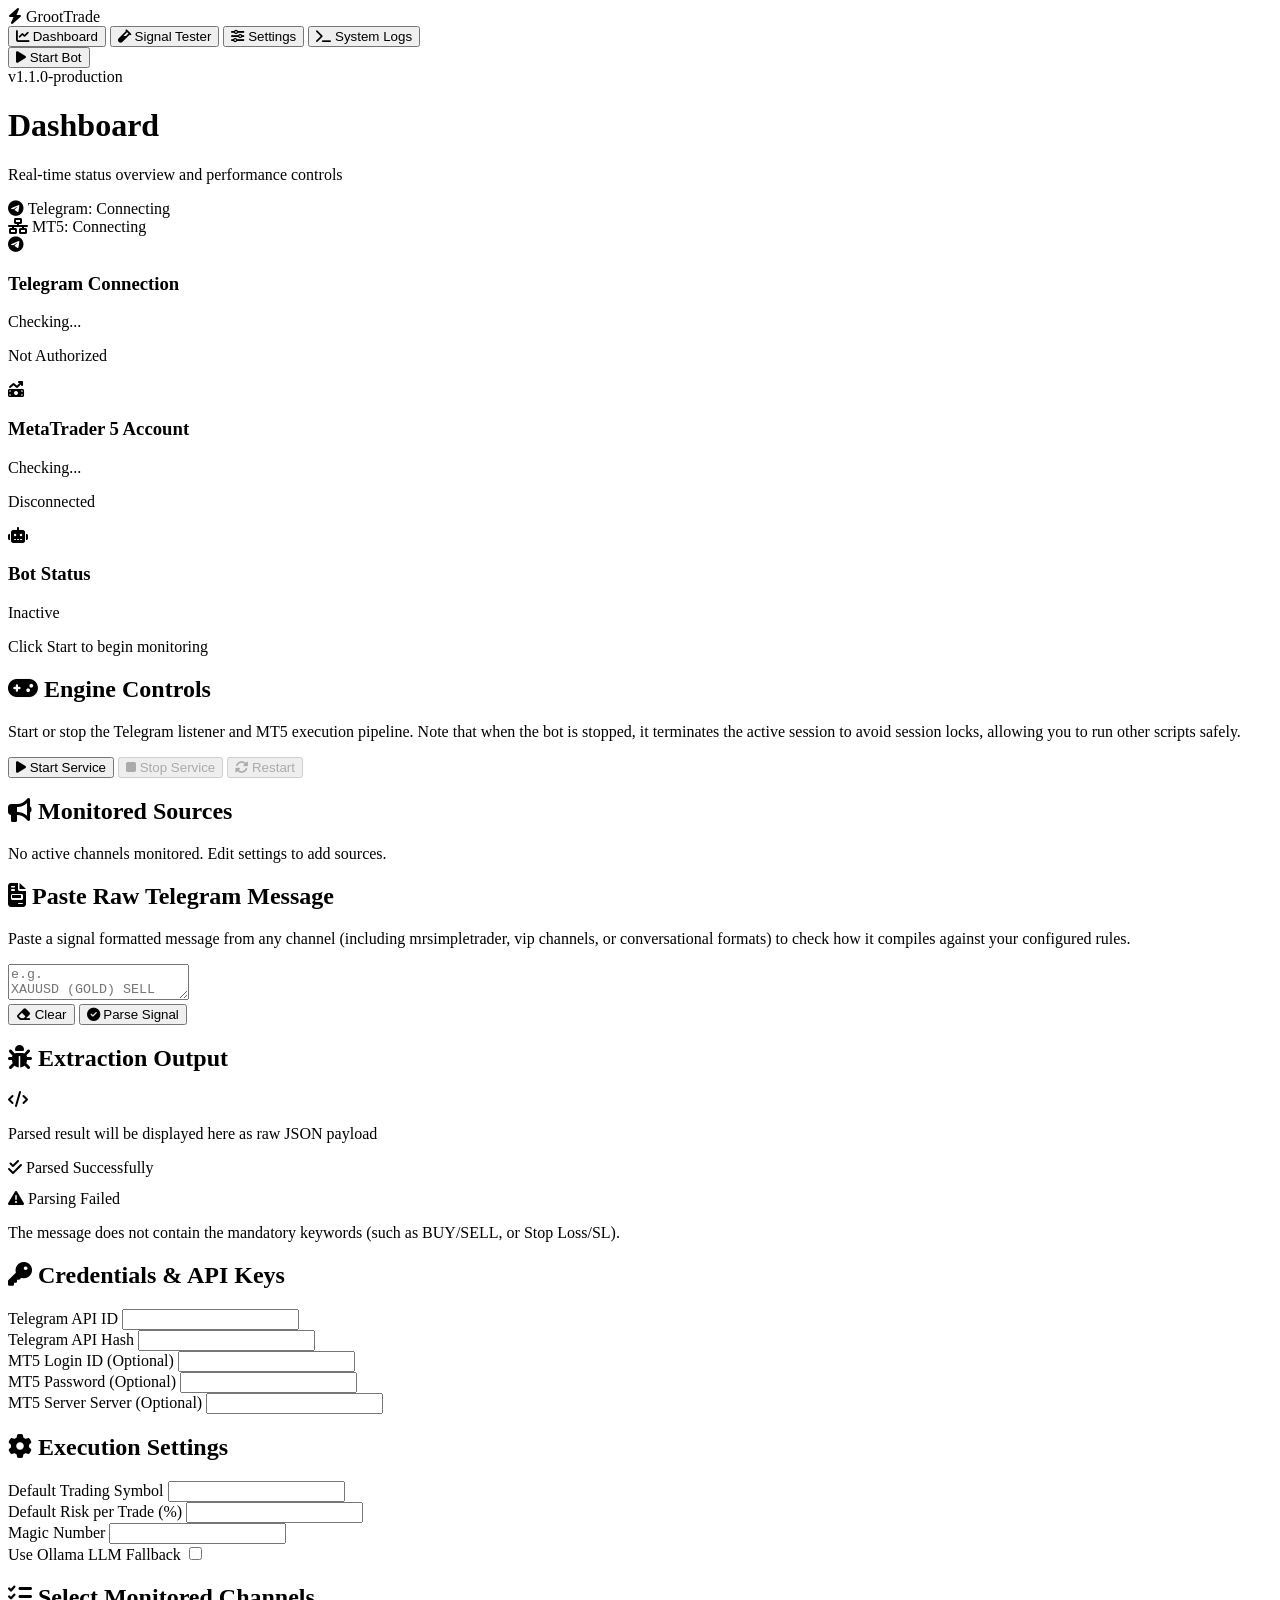
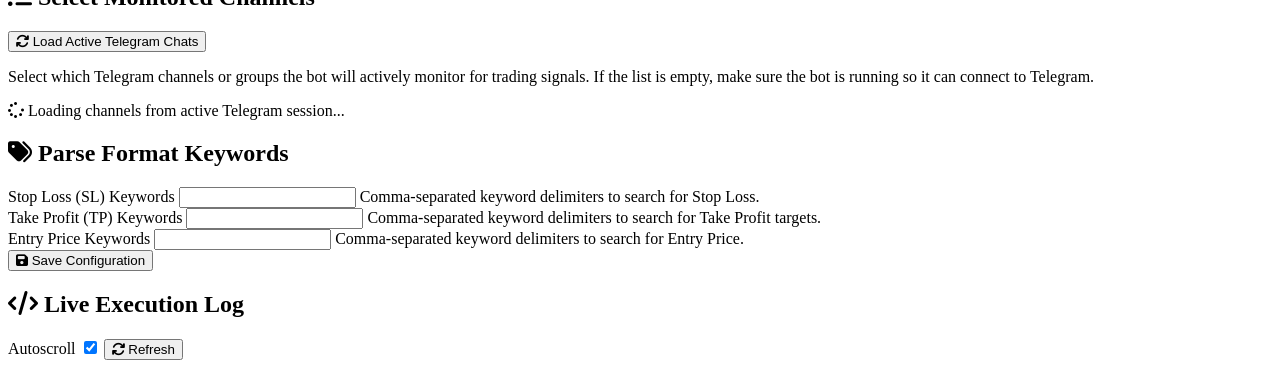
==== TradingStrategies/telegram_to_mt5_bot/static/index.html @ aa3787a3 "Implement modern glassmorphism Web GUI control dashboard and configuration editor for Telegram-to-MT" ====
<!DOCTYPE html>
<html lang="en">
<head>
    <meta charset="UTF-8">
    <meta name="viewport" content="width=device-width, initial-scale=1.0">
    <title>GrootTrade - Telegram to MT5 Automator</title>
    <!-- Google Fonts -->
    <link rel="preconnect" href="https://fonts.googleapis.com">
    <link rel="preconnect" href="https://fonts.gstatic.com" crossorigin>
    <link href="https://fonts.googleapis.com/css2?family=Inter:wght@300;400;500;600;700&family=Outfit:wght@400;500;600;700;800&family=JetBrains+Mono:wght@400;500&display=swap" rel="stylesheet">
    <!-- FontAwesome Icons -->
    <link rel="stylesheet" href="https://cdnjs.cloudflare.com/ajax/libs/font-awesome/6.4.0/css/all.min.css">
    <!-- Custom Style Sheet -->
    <link rel="stylesheet" href="/static/style.css">
</head>
<body>
    <div class="app-container">
        <!-- Sidebar Navigation -->
        <aside class="sidebar">
            <div class="sidebar-logo">
                <i class="fa-solid fa-bolt logo-icon"></i>
                <span class="logo-text">Groot<span>Trade</span></span>
            </div>
            <nav class="sidebar-menu">
                <button class="menu-item active" data-tab="dashboard">
                    <i class="fa-solid fa-chart-line"></i>
                    <span>Dashboard</span>
                </button>
                <button class="menu-item" data-tab="tester">
                    <i class="fa-solid fa-vial"></i>
                    <span>Signal Tester</span>
                </button>
                <button class="menu-item" data-tab="config">
                    <i class="fa-solid fa-sliders"></i>
                    <span>Settings</span>
                </button>
                <button class="menu-item" data-tab="logs">
                    <i class="fa-solid fa-terminal"></i>
                    <span>System Logs</span>
                </button>
            </nav>
            <div class="sidebar-footer">
                <div class="bot-control-btn-container">
                    <button id="sidebar-toggle-btn" class="btn btn-primary start-btn">
                        <i class="fa-solid fa-play"></i> Start Bot
                    </button>
                </div>
                <div class="system-version">v1.1.0-production</div>
            </div>
        </aside>

        <!-- Main Content Area -->
        <main class="main-content">
            <!-- Top Header -->
            <header class="content-header">
                <div class="header-title">
                    <h1 id="page-title">Dashboard</h1>
                    <p class="subtitle" id="page-subtitle">Real-time status overview and performance controls</p>
                </div>
                <div class="header-status-pills">
                    <div class="status-pill" id="tg-pill">
                        <span class="status-indicator idle"></span>
                        <i class="fa-brands fa-telegram"></i>
                        <span>Telegram: Connecting</span>
                    </div>
                    <div class="status-pill" id="mt5-pill">
                        <span class="status-indicator idle"></span>
                        <i class="fa-solid fa-network-wired"></i>
                        <span>MT5: Connecting</span>
                    </div>
                </div>
            </header>

            <!-- Scrollable Content -->
            <div class="content-body">
                <!-- ================= DASHBOARD TAB ================= -->
                <section class="tab-pane active" id="dashboard-tab">
                    <!-- Status Cards Grid -->
                    <div class="cards-grid">
                        <div class="status-card glass">
                            <div class="card-icon tg-theme">
                                <i class="fa-brands fa-telegram"></i>
                            </div>
                            <div class="card-info">
                                <h3>Telegram Connection</h3>
                                <p class="card-value" id="tg-status-val">Checking...</p>
                                <p class="card-subtext" id="tg-user-val">Not Authorized</p>
                            </div>
                        </div>

                        <div class="status-card glass">
                            <div class="card-icon mt5-theme">
                                <i class="fa-solid fa-money-bill-trend-up"></i>
                            </div>
                            <div class="card-info">
                                <h3>MetaTrader 5 Account</h3>
                                <p class="card-value" id="mt5-status-val">Checking...</p>
                                <p class="card-subtext" id="mt5-account-val">Disconnected</p>
                            </div>
                        </div>

                        <div class="status-card glass">
                            <div class="card-icon bot-theme">
                                <i class="fa-solid fa-robot"></i>
                            </div>
                            <div class="card-info">
                                <h3>Bot Status</h3>
                                <p class="card-value" id="bot-status-val">Inactive</p>
                                <p class="card-subtext" id="bot-status-desc">Click Start to begin monitoring</p>
                            </div>
                        </div>
                    </div>

                    <!-- Performance and Controls -->
                    <div class="dashboard-details-grid">
                        <!-- Bot Control Console -->
                        <div class="details-card glass">
                            <div class="card-header">
                                <h2><i class="fa-solid fa-gamepad"></i> Engine Controls</h2>
                            </div>
                            <div class="card-body controls-flex">
                                <div class="control-text">
                                    <p>Start or stop the Telegram listener and MT5 execution pipeline. Note that when the bot is stopped, it terminates the active session to avoid session locks, allowing you to run other scripts safely.</p>
                                </div>
                                <div class="control-actions">
                                    <button id="console-start-btn" class="btn btn-primary btn-large start-btn">
                                        <i class="fa-solid fa-play"></i> Start Service
                                    </button>
                                    <button id="console-stop-btn" class="btn btn-danger btn-large stop-btn" disabled>
                                        <i class="fa-solid fa-stop"></i> Stop Service
                                    </button>
                                    <button id="console-restart-btn" class="btn btn-secondary btn-large restart-btn" disabled>
                                        <i class="fa-solid fa-rotate"></i> Restart
                                    </button>
                                </div>
                            </div>
                        </div>

                        <!-- Active Monitored Channels Summary -->
                        <div class="details-card glass">
                            <div class="card-header">
                                <h2><i class="fa-solid fa-bullhorn"></i> Monitored Sources</h2>
                            </div>
                            <div class="card-body">
                                <div class="sources-list" id="monitored-sources-summary">
                                    <p class="empty-text">No active channels monitored. Edit settings to add sources.</p>
                                </div>
                            </div>
                        </div>
                    </div>
                </section>

                <!-- ================= SIGNAL TESTER TAB ================= -->
                <section class="tab-pane" id="tester-tab">
                    <div class="tester-layout">
                        <!-- Input Box -->
                        <div class="details-card glass">
                            <div class="card-header">
                                <h2><i class="fa-solid fa-file-invoice"></i> Paste Raw Telegram Message</h2>
                            </div>
                            <div class="card-body flex-column">
                                <p class="helper-text">Paste a signal formatted message from any channel (including mrsimpletrader, vip channels, or conversational formats) to check how it compiles against your configured rules.</p>
                                <textarea id="test-signal-textarea" placeholder="e.g.&#10;XAUUSD (GOLD) SELL SETUP&#10;Entry Price: 4,527.62&#10;Stop Loss (SL): 4,531.26 (36 Pips)&#10;Target (TP): 4,517.45 (101 Pips)"></textarea>
                                <div class="card-footer-actions">
                                    <button id="clear-test-btn" class="btn btn-secondary">
                                        <i class="fa-solid fa-eraser"></i> Clear
                                    </button>
                                    <button id="run-test-btn" class="btn btn-primary">
                                        <i class="fa-solid fa-circle-check"></i> Parse Signal
                                    </button>
                                </div>
                            </div>
                        </div>

                        <!-- Output Box -->
                        <div class="details-card glass">
                            <div class="card-header">
                                <h2><i class="fa-solid fa-bug"></i> Extraction Output</h2>
                            </div>
                            <div class="card-body">
                                <div id="test-output-placeholder" class="output-placeholder">
                                    <i class="fa-solid fa-code"></i>
                                    <p>Parsed result will be displayed here as raw JSON payload</p>
                                </div>
                                <div id="test-output-success" class="output-success hidden">
                                    <div class="parse-badge success-badge"><i class="fa-solid fa-check-double"></i> Parsed Successfully</div>
                                    <pre id="json-output"></pre>
                                </div>
                                <div id="test-output-fail" class="output-fail hidden">
                                    <div class="parse-badge fail-badge"><i class="fa-solid fa-triangle-exclamation"></i> Parsing Failed</div>
                                    <p class="error-msg">The message does not contain the mandatory keywords (such as BUY/SELL, or Stop Loss/SL).</p>
                                </div>
                            </div>
                        </div>
                    </div>
                </section>

                <!-- ================= CONFIGURATION TAB ================= -->
                <section class="tab-pane" id="config-tab">
                    <form id="config-form" class="config-layout">
                        <!-- Col 1: MT5 & Telegram Credentials -->
                        <div class="details-card glass">
                            <div class="card-header">
                                <h2><i class="fa-solid fa-key"></i> Credentials & API Keys</h2>
                            </div>
                            <div class="card-body form-grid">
                                <div class="form-group">
                                    <label for="telegram_api_id">Telegram API ID</label>
                                    <input type="number" id="telegram_api_id" required>
                                </div>
                                <div class="form-group">
                                    <label for="telegram_api_hash">Telegram API Hash</label>
                                    <input type="password" id="telegram_api_hash" required>
                                </div>
                                <div class="divider"></div>
                                <div class="form-group">
                                    <label for="mt5_login">MT5 Login ID (Optional)</label>
                                    <input type="number" id="mt5_login">
                                </div>
                                <div class="form-group">
                                    <label for="mt5_password">MT5 Password (Optional)</label>
                                    <input type="password" id="mt5_password">
                                </div>
                                <div class="form-group">
                                    <label for="mt5_server">MT5 Server Server (Optional)</label>
                                    <input type="text" id="mt5_server">
                                </div>
                            </div>
                        </div>

                        <!-- Col 2: Settings & Lot sizing -->
                        <div class="details-card glass">
                            <div class="card-header">
                                <h2><i class="fa-solid fa-gear"></i> Execution Settings</h2>
                            </div>
                            <div class="card-body form-grid">
                                <div class="form-group">
                                    <label for="default_symbol">Default Trading Symbol</label>
                                    <input type="text" id="default_symbol" required>
                                </div>
                                <div class="form-group">
                                    <label for="default_risk_percent">Default Risk per Trade (%)</label>
                                    <input type="number" id="default_risk_percent" step="0.1" min="0.1" required>
                                </div>
                                <div class="form-group">
                                    <label for="magic_number">Magic Number</label>
                                    <input type="number" id="magic_number" required>
                                </div>
                                <div class="form-group row-align">
                                    <label class="switch-label" for="use_llm_parser">Use Ollama LLM Fallback</label>
                                    <label class="switch">
                                        <input type="checkbox" id="use_llm_parser">
                                        <span class="slider round"></span>
                                    </label>
                                </div>
                            </div>
                        </div>

                        <!-- Row 2: Select Channels to Monitor -->
                        <div class="details-card glass full-width">
                            <div class="card-header">
                                <h2><i class="fa-solid fa-list-check"></i> Select Monitored Channels</h2>
                                <button type="button" id="refresh-chats-btn" class="btn btn-secondary btn-small">
                                    <i class="fa-solid fa-arrows-rotate"></i> Load Active Telegram Chats
                                </button>
                            </div>
                            <div class="card-body">
                                <p class="helper-text">Select which Telegram channels or groups the bot will actively monitor for trading signals. If the list is empty, make sure the bot is running so it can connect to Telegram.</p>
                                <div class="chats-selection-container" id="chats-selection-list">
                                    <div class="loading-chats">
                                        <i class="fa-solid fa-spinner fa-spin"></i> Loading channels from active Telegram session...
                                    </div>
                                </div>
                                <input type="hidden" id="telegram_source_chat">
                            </div>
                        </div>

                        <!-- Row 3: Custom Delimiters/Keywords Configuration -->
                        <div class="details-card glass full-width">
                            <div class="card-header">
                                <h2><i class="fa-solid fa-tags"></i> Parse Format Keywords</h2>
                            </div>
                            <div class="card-body form-grid-three">
                                <div class="form-group">
                                    <label for="sl_keywords">Stop Loss (SL) Keywords</label>
                                    <input type="text" id="sl_keywords" required>
                                    <span class="field-desc">Comma-separated keyword delimiters to search for Stop Loss.</span>
                                </div>
                                <div class="form-group">
                                    <label for="tp_keywords">Take Profit (TP) Keywords</label>
                                    <input type="text" id="tp_keywords" required>
                                    <span class="field-desc">Comma-separated keyword delimiters to search for Take Profit targets.</span>
                                </div>
                                <div class="form-group">
                                    <label for="entry_keywords">Entry Price Keywords</label>
                                    <input type="text" id="entry_keywords" required>
                                    <span class="field-desc">Comma-separated keyword delimiters to search for Entry Price.</span>
                                </div>
                            </div>
                        </div>

                        <!-- Form Submission -->
                        <div class="config-actions full-width">
                            <div id="save-status-msg" class="save-status"></div>
                            <button type="submit" id="save-config-btn" class="btn btn-primary btn-large">
                                <i class="fa-solid fa-floppy-disk"></i> Save Configuration
                            </button>
                        </div>
                    </form>
                </section>

                <!-- ================= LOGS TAB ================= -->
                <section class="tab-pane" id="logs-tab">
                    <div class="details-card glass full-width log-card">
                        <div class="card-header log-header">
                            <h2><i class="fa-solid fa-code"></i> Live Execution Log</h2>
                            <div class="log-controls">
                                <label class="switch-label row-align" for="log-autoscroll">
                                    <span>Autoscroll</span>
                                    <label class="switch">
                                        <input type="checkbox" id="log-autoscroll" checked>
                                        <span class="slider round"></span>
                                    </label>
                                </label>
                                <button id="refresh-logs-btn" class="btn btn-secondary btn-small">
                                    <i class="fa-solid fa-arrows-rotate"></i> Refresh
                                </button>
                            </div>
                        </div>
                        <div class="card-body log-container-body">
                            <pre id="log-terminal" class="log-terminal-output"></pre>
                        </div>
                    </div>
                </section>
            </div>
        </main>
    </div>
    
    <script src="/static/app.js"></script>
</body>
</html>
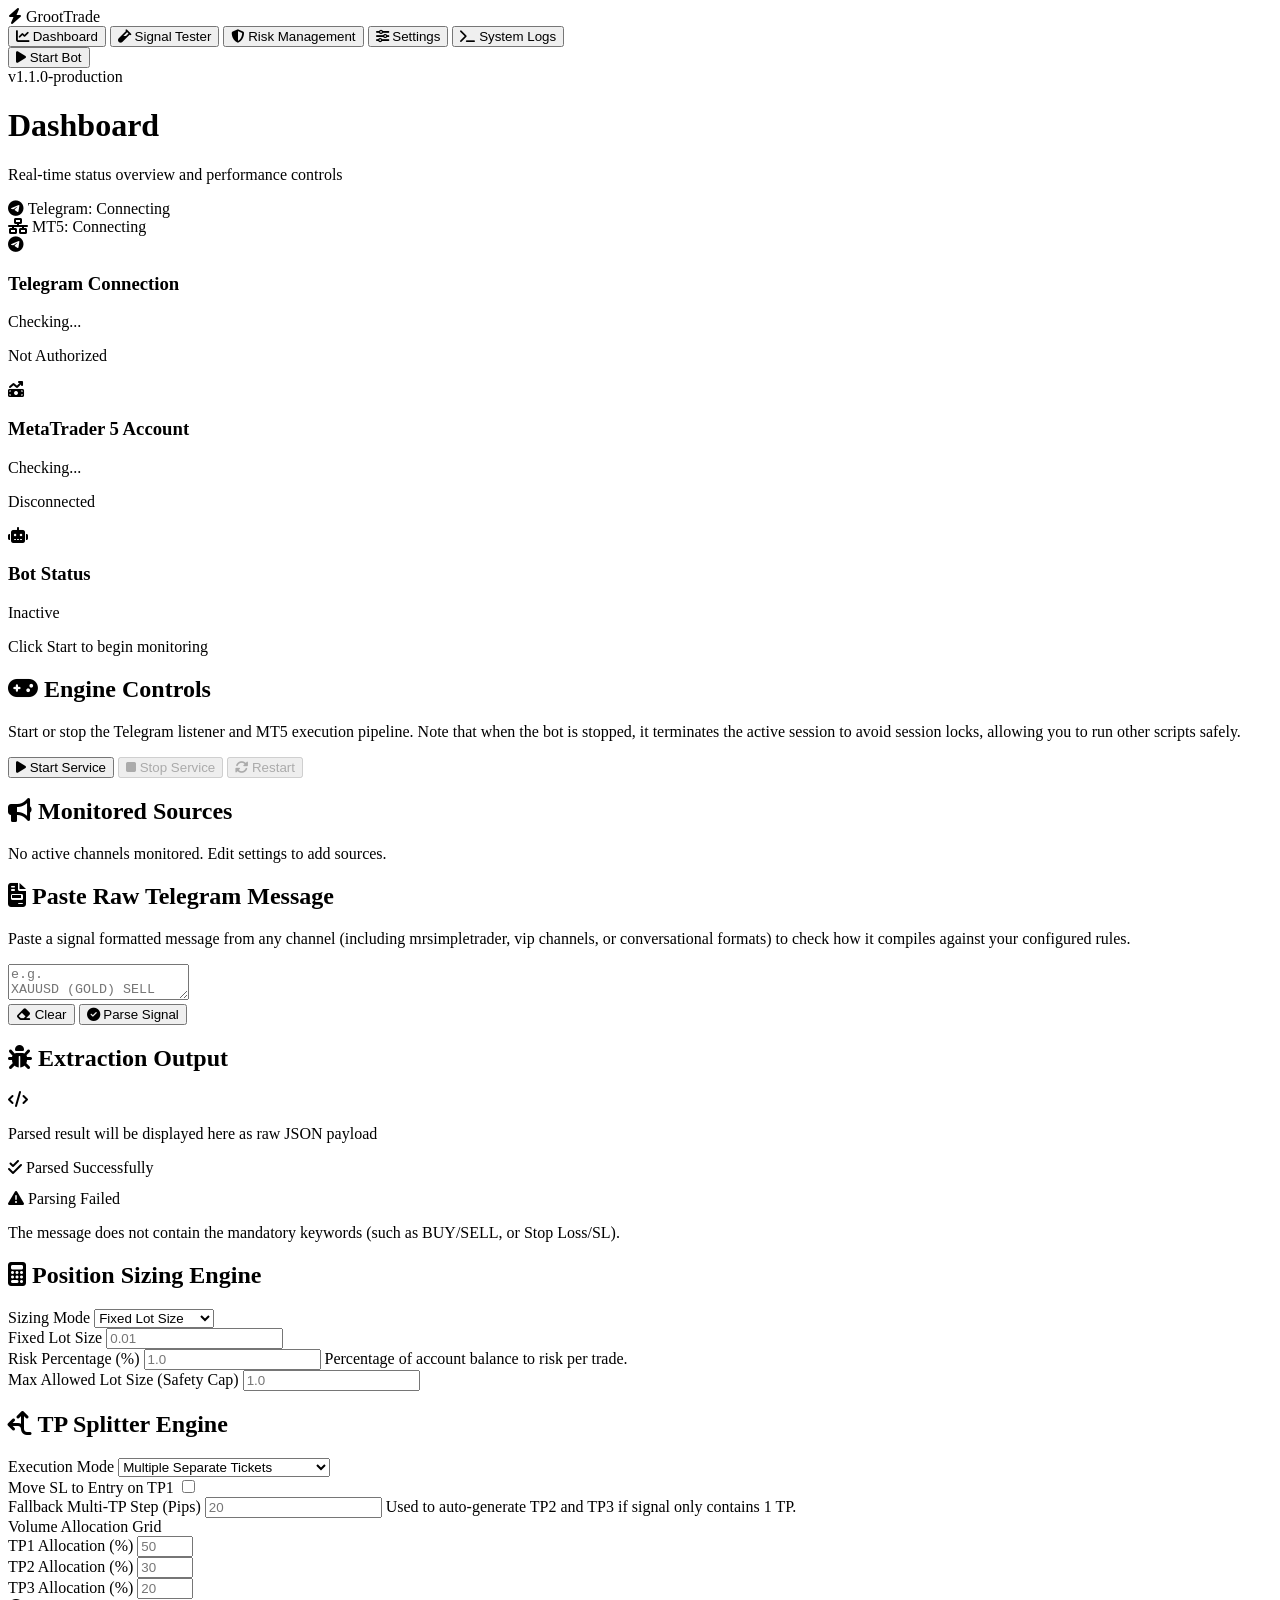
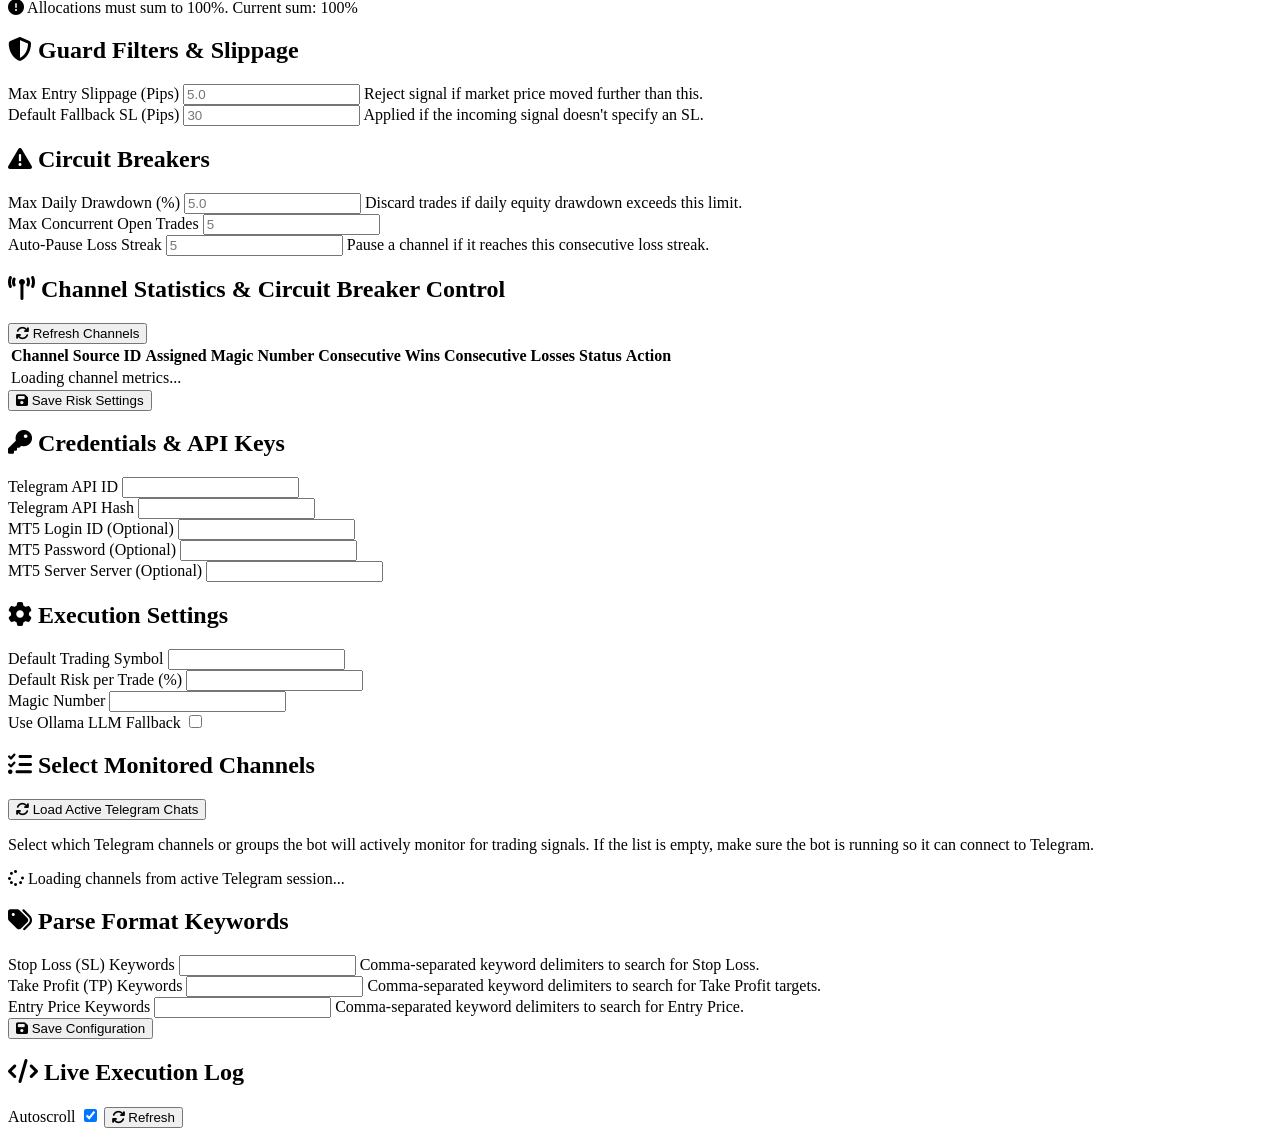
==== commit b8679cd5: "Implement Risk Management UI tab and backend interceptor middleware with unit and E2E integration te" ====
--- a/TradingStrategies/telegram_to_mt5_bot/static/index.html
+++ b/TradingStrategies/telegram_to_mt5_bot/static/index.html
@@ -30,6 +30,10 @@
                     <i class="fa-solid fa-vial"></i>
                     <span>Signal Tester</span>
                 </button>
+                <button class="menu-item" data-tab="risk">
+                    <i class="fa-solid fa-shield-halved"></i>
+                    <span>Risk Management</span>
+                </button>
                 <button class="menu-item" data-tab="config">
                     <i class="fa-solid fa-sliders"></i>
                     <span>Settings</span>
@@ -195,6 +199,168 @@
                     </div>
                 </section>
 
+                <!-- ================= RISK MANAGEMENT TAB ================= -->
+                <section class="tab-pane" id="risk-tab">
+                    <div class="risk-layout">
+                        <!-- Position Sizing Engine Card -->
+                        <div class="details-card glass">
+                            <div class="card-header">
+                                <h2><i class="fa-solid fa-calculator"></i> Position Sizing Engine</h2>
+                            </div>
+                            <div class="card-body form-grid">
+                                <div class="form-group">
+                                    <label for="risk_sizing_mode">Sizing Mode</label>
+                                    <select id="risk_sizing_mode" class="form-control">
+                                        <option value="fixed_lot">Fixed Lot Size</option>
+                                        <option value="percentage_risk">Percentage Risk</option>
+                                    </select>
+                                </div>
+                                <div class="form-group" id="fixed-lot-group">
+                                    <label for="fixed_lot_size">Fixed Lot Size</label>
+                                    <input type="number" id="fixed_lot_size" step="0.01" min="0.01" placeholder="0.01">
+                                </div>
+                                <div class="form-group" id="risk-percentage-group">
+                                    <label for="risk_percentage">Risk Percentage (%)</label>
+                                    <input type="number" id="risk_percentage" step="0.1" min="0.1" placeholder="1.0">
+                                    <span class="field-desc">Percentage of account balance to risk per trade.</span>
+                                </div>
+                                <div class="form-group">
+                                    <label for="max_allowed_lot_size">Max Allowed Lot Size (Safety Cap)</label>
+                                    <input type="number" id="max_allowed_lot_size" step="0.01" min="0.01" placeholder="1.0">
+                                </div>
+                            </div>
+                        </div>
+
+                        <!-- Level-Based TP Splitter Engine Card -->
+                        <div class="details-card glass">
+                            <div class="card-header">
+                                <h2><i class="fa-solid fa-arrows-split-up-and-left"></i> TP Splitter Engine</h2>
+                            </div>
+                            <div class="card-body form-grid">
+                                <div class="form-group">
+                                    <label for="tp_execution_mode">Execution Mode</label>
+                                    <select id="tp_execution_mode" class="form-control">
+                                        <option value="multiple_tickets">Multiple Separate Tickets</option>
+                                        <option value="single_ticket_partial">Single Ticket with Partial Closes</option>
+                                    </select>
+                                </div>
+                                <div class="form-group row-align margin-top">
+                                    <label class="switch-label" for="move_sl_to_be_on_tp1">Move SL to Entry on TP1</label>
+                                    <label class="switch">
+                                        <input type="checkbox" id="move_sl_to_be_on_tp1">
+                                        <span class="slider round"></span>
+                                    </label>
+                                </div>
+                                <div class="form-group">
+                                    <label for="fallback_multi_tp_step">Fallback Multi-TP Step (Pips)</label>
+                                    <input type="number" id="fallback_multi_tp_step" step="1" min="1" placeholder="20">
+                                    <span class="field-desc">Used to auto-generate TP2 and TP3 if signal only contains 1 TP.</span>
+                                </div>
+                                
+                                <div class="divider full-width">Volume Allocation Grid</div>
+                                
+                                <div class="form-grid-three full-width">
+                                    <div class="form-group">
+                                        <label for="tp1_allocation">TP1 Allocation (%)</label>
+                                        <input type="number" id="tp1_allocation" min="0" max="100" placeholder="50">
+                                    </div>
+                                    <div class="form-group">
+                                        <label for="tp2_allocation">TP2 Allocation (%)</label>
+                                        <input type="number" id="tp2_allocation" min="0" max="100" placeholder="30">
+                                    </div>
+                                    <div class="form-group">
+                                        <label for="tp3_allocation">TP3 Allocation (%)</label>
+                                        <input type="number" id="tp3_allocation" min="0" max="100" placeholder="20">
+                                    </div>
+                                </div>
+                                <div id="tp-allocation-warn" class="validation-warn hidden full-width">
+                                    <i class="fa-solid fa-circle-exclamation"></i> Allocations must sum to 100%. Current sum: <span id="tp-allocation-sum">100</span>%
+                                </div>
+                            </div>
+                        </div>
+
+                        <!-- Guard Filters & Circuit Breakers Card -->
+                        <div class="details-card glass">
+                            <div class="card-header">
+                                <h2><i class="fa-solid fa-shield-halved"></i> Guard Filters & Slippage</h2>
+                            </div>
+                            <div class="card-body form-grid">
+                                <div class="form-group">
+                                    <label for="max_entry_slippage">Max Entry Slippage (Pips)</label>
+                                    <input type="number" id="max_entry_slippage" step="0.1" min="0.1" placeholder="5.0">
+                                    <span class="field-desc">Reject signal if market price moved further than this.</span>
+                                </div>
+                                <div class="form-group">
+                                    <label for="default_fallback_sl">Default Fallback SL (Pips)</label>
+                                    <input type="number" id="default_fallback_sl" step="1" min="1" placeholder="30">
+                                    <span class="field-desc">Applied if the incoming signal doesn't specify an SL.</span>
+                                </div>
+                            </div>
+                        </div>
+
+                        <!-- Circuit Breakers Card -->
+                        <div class="details-card glass">
+                            <div class="card-header">
+                                <h2><i class="fa-solid fa-triangle-exclamation"></i> Circuit Breakers</h2>
+                            </div>
+                            <div class="card-body form-grid">
+                                <div class="form-group">
+                                    <label for="max_daily_drawdown_percent">Max Daily Drawdown (%)</label>
+                                    <input type="number" id="max_daily_drawdown_percent" step="0.1" min="0.1" placeholder="5.0">
+                                    <span class="field-desc">Discard trades if daily equity drawdown exceeds this limit.</span>
+                                </div>
+                                <div class="form-group">
+                                    <label for="max_concurrent_open_trades">Max Concurrent Open Trades</label>
+                                    <input type="number" id="max_concurrent_open_trades" min="1" placeholder="5">
+                                </div>
+                                <div class="form-group">
+                                    <label for="auto_pause_loss_streak_threshold">Auto-Pause Loss Streak</label>
+                                    <input type="number" id="auto_pause_loss_streak_threshold" min="1" placeholder="5">
+                                    <span class="field-desc">Pause a channel if it reaches this consecutive loss streak.</span>
+                                </div>
+                            </div>
+                        </div>
+
+                        <!-- Monitored Channels Panel Card -->
+                        <div class="details-card glass full-width">
+                            <div class="card-header">
+                                <h2><i class="fa-solid fa-tower-broadcast"></i> Channel Statistics & Circuit Breaker Control</h2>
+                                <button type="button" id="refresh-channel-stats-btn" class="btn btn-secondary btn-small">
+                                    <i class="fa-solid fa-arrows-rotate"></i> Refresh Channels
+                                </button>
+                            </div>
+                            <div class="card-body">
+                                <div class="table-container">
+                                    <table class="risk-channels-table">
+                                        <thead>
+                                            <tr>
+                                                <th>Channel Source ID</th>
+                                                <th>Assigned Magic Number</th>
+                                                <th>Consecutive Wins</th>
+                                                <th>Consecutive Losses</th>
+                                                <th>Status</th>
+                                                <th>Action</th>
+                                            </tr>
+                                        </thead>
+                                        <tbody id="risk-channels-table-body">
+                                            <tr>
+                                                <td colspan="6" class="empty-table-text">Loading channel metrics...</td>
+                                            </tr>
+                                        </tbody>
+                                    </table>
+                                </div>
+                            </div>
+                        </div>
+                    </div>
+                    
+                    <div class="config-actions full-width margin-top">
+                        <div id="risk-save-status-msg" class="save-status"></div>
+                        <button type="button" id="save-risk-btn" class="btn btn-primary btn-large">
+                            <i class="fa-solid fa-floppy-disk"></i> Save Risk Settings
+                        </button>
+                    </div>
+                </section>
+
                 <!-- ================= CONFIGURATION TAB ================= -->
                 <section class="tab-pane" id="config-tab">
                     <form id="config-form" class="config-layout">
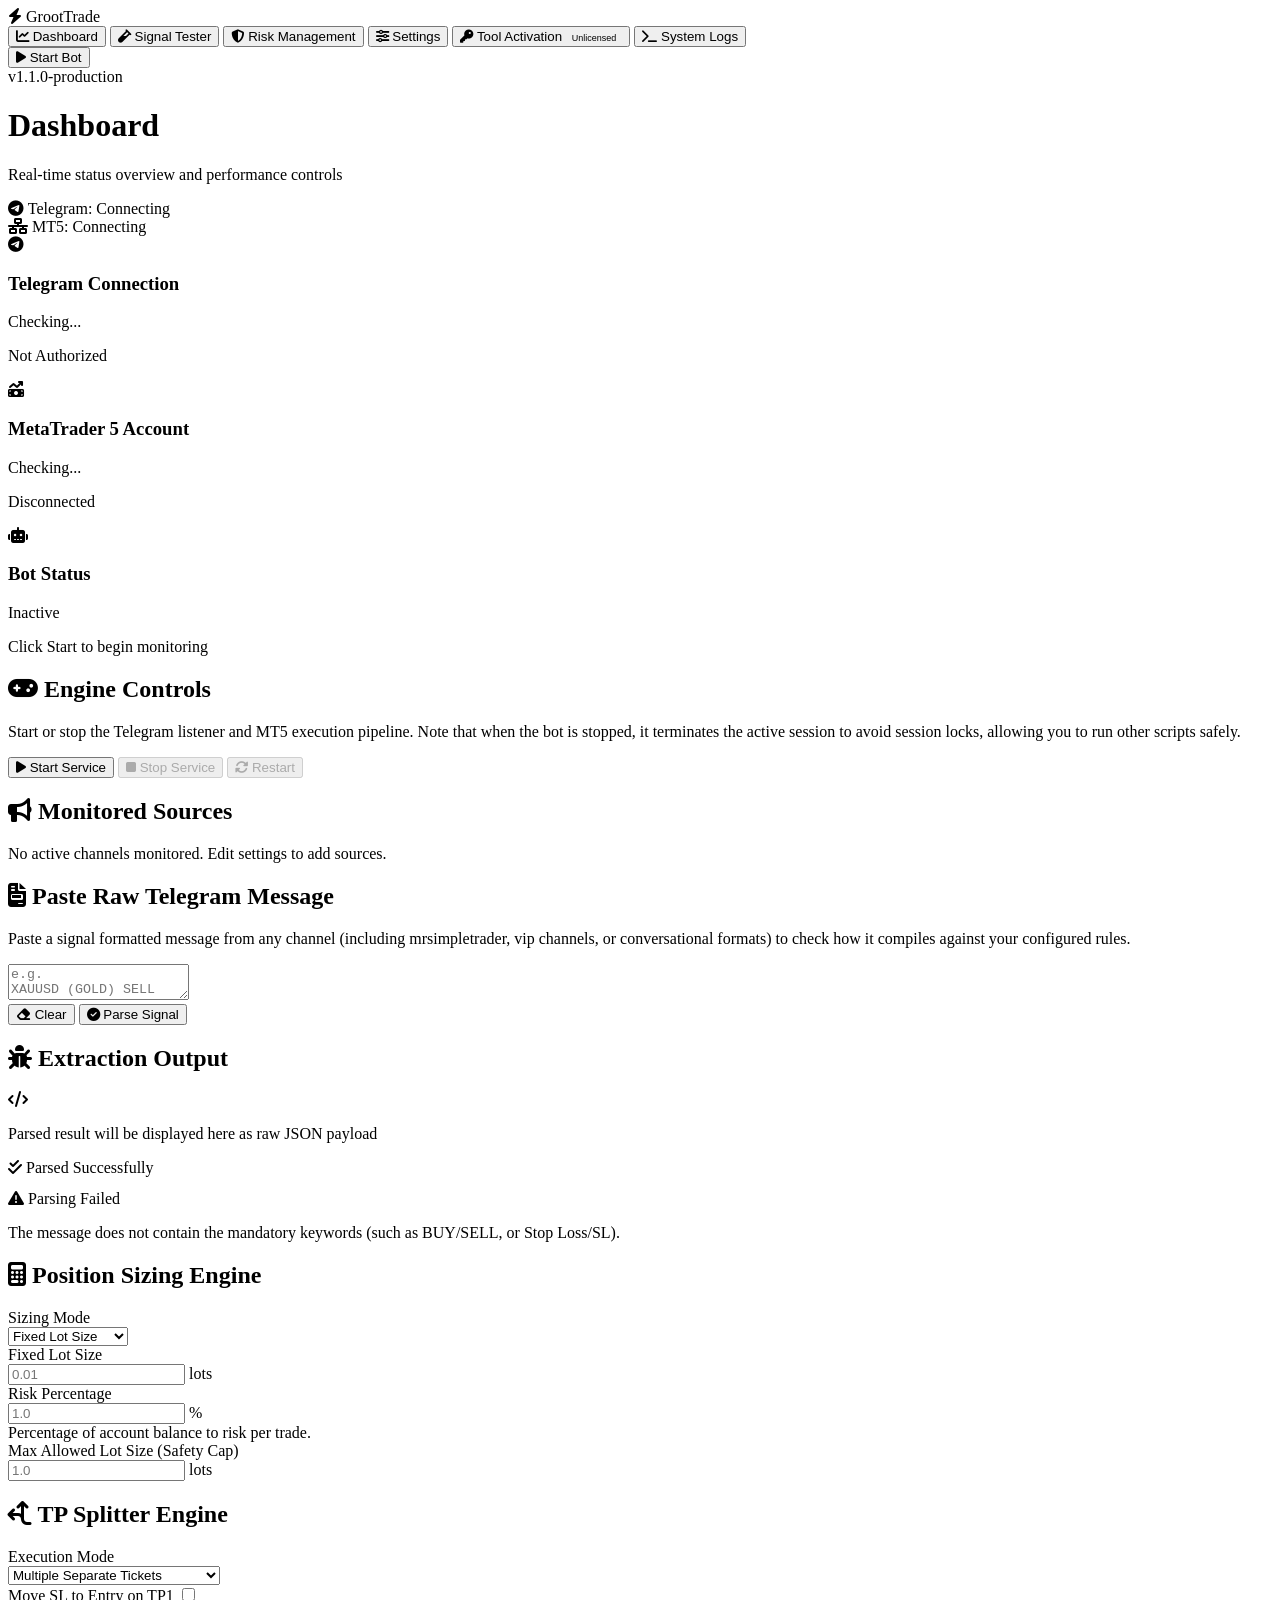
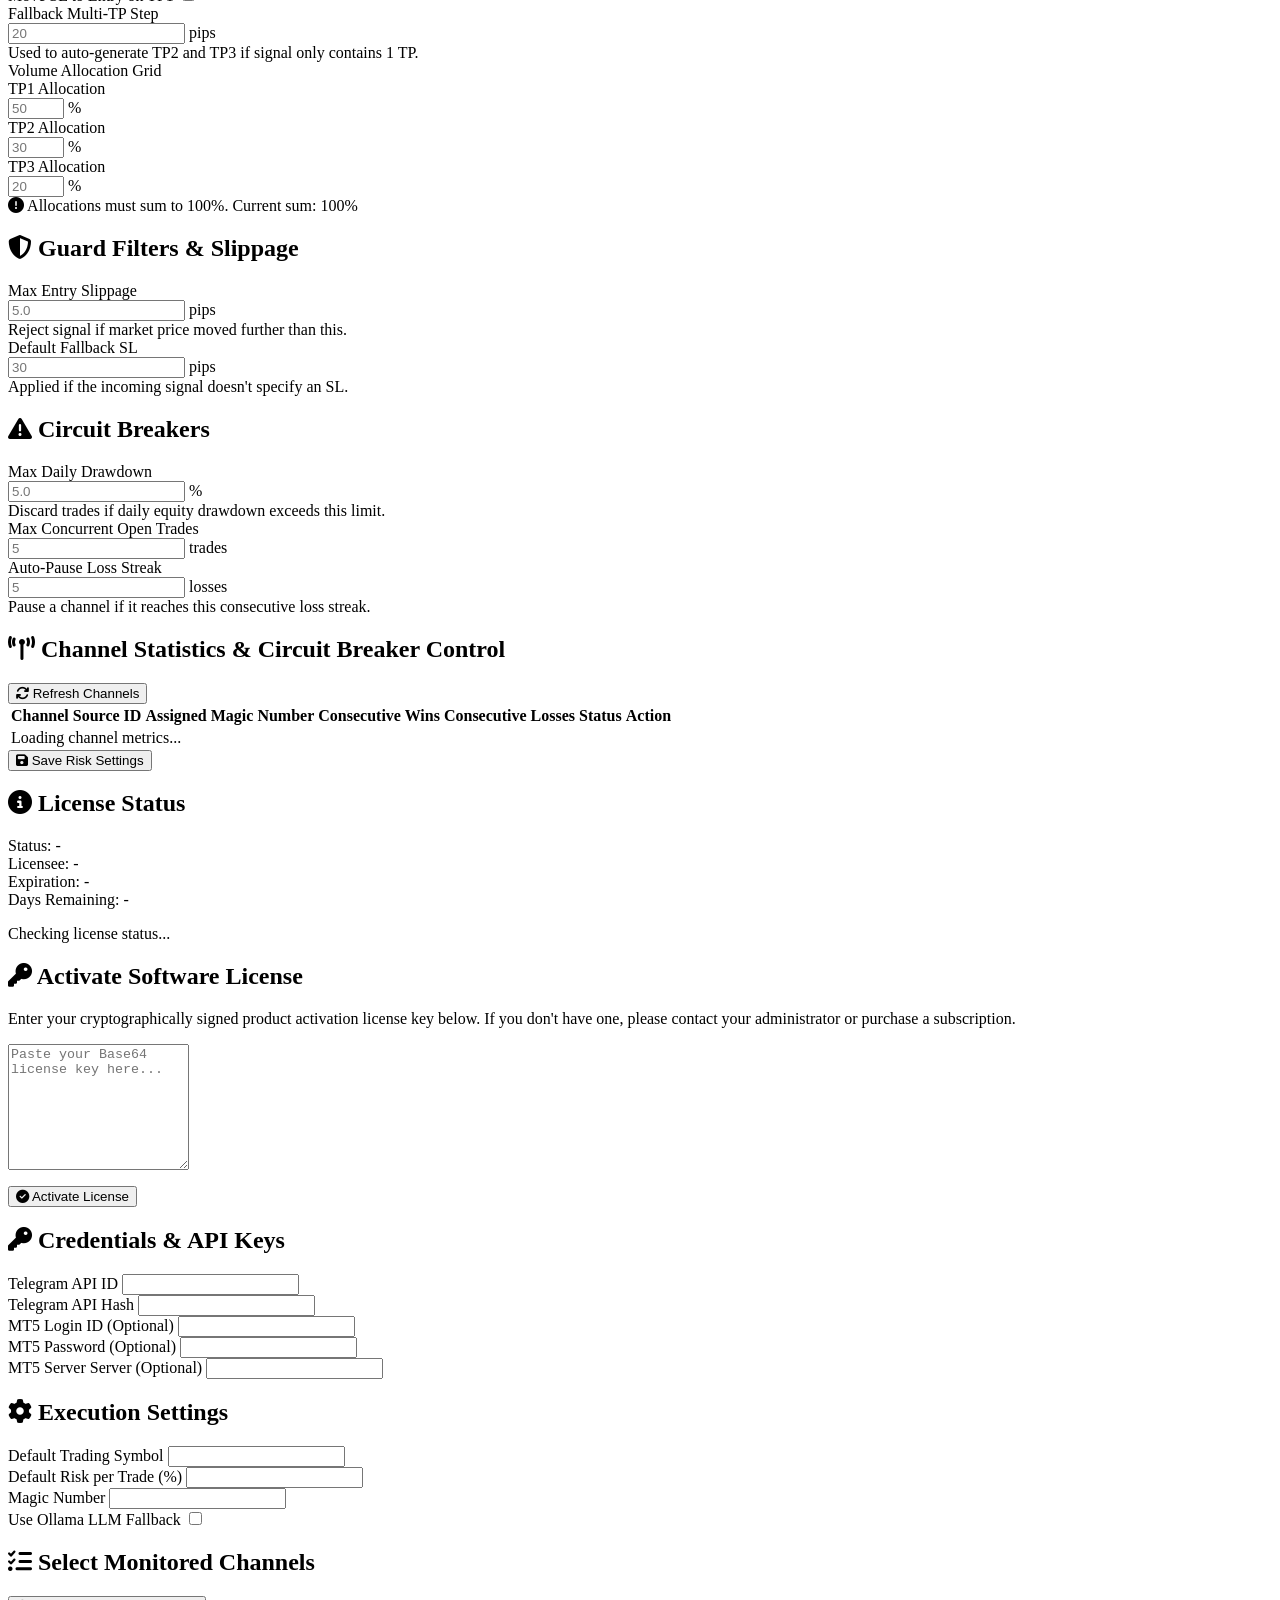
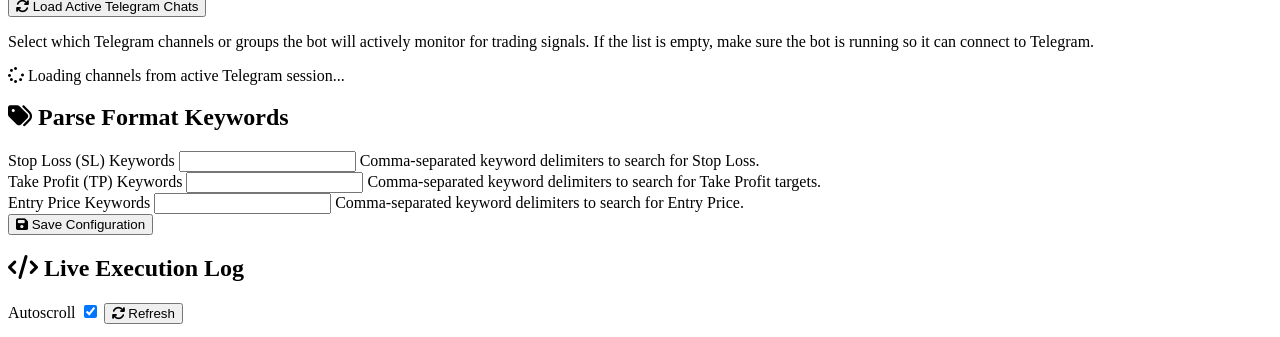
==== commit a65ce5e9: "feat: Enhance Risk UI, add channel streak badges, and implement offline licensing activation" ====
--- a/TradingStrategies/telegram_to_mt5_bot/static/index.html
+++ b/TradingStrategies/telegram_to_mt5_bot/static/index.html
@@ -38,6 +38,11 @@
                     <i class="fa-solid fa-sliders"></i>
                     <span>Settings</span>
                 </button>
+                <button class="menu-item" data-tab="license" id="menu-license-btn">
+                    <i class="fa-solid fa-key"></i>
+                    <span>Tool Activation</span>
+                    <span class="badge badge-paused" id="license-badge-status" style="margin-left: auto; font-size: 9px; padding: 2px 6px;">Unlicensed</span>
+                </button>
                 <button class="menu-item" data-tab="logs">
                     <i class="fa-solid fa-terminal"></i>
                     <span>System Logs</span>
@@ -210,23 +215,34 @@
                             <div class="card-body form-grid">
                                 <div class="form-group">
                                     <label for="risk_sizing_mode">Sizing Mode</label>
-                                    <select id="risk_sizing_mode" class="form-control">
-                                        <option value="fixed_lot">Fixed Lot Size</option>
-                                        <option value="percentage_risk">Percentage Risk</option>
-                                    </select>
+                                    <div class="select-wrapper">
+                                        <select id="risk_sizing_mode" class="form-control">
+                                            <option value="fixed_lot">Fixed Lot Size</option>
+                                            <option value="percentage_risk">Percentage Risk</option>
+                                        </select>
+                                    </div>
                                 </div>
                                 <div class="form-group" id="fixed-lot-group">
                                     <label for="fixed_lot_size">Fixed Lot Size</label>
-                                    <input type="number" id="fixed_lot_size" step="0.01" min="0.01" placeholder="0.01">
+                                    <div class="input-group">
+                                        <input type="number" id="fixed_lot_size" step="0.01" min="0.01" placeholder="0.01">
+                                        <span class="input-group-suffix">lots</span>
+                                    </div>
                                 </div>
                                 <div class="form-group" id="risk-percentage-group">
-                                    <label for="risk_percentage">Risk Percentage (%)</label>
-                                    <input type="number" id="risk_percentage" step="0.1" min="0.1" placeholder="1.0">
+                                    <label for="risk_percentage">Risk Percentage</label>
+                                    <div class="input-group">
+                                        <input type="number" id="risk_percentage" step="0.1" min="0.1" placeholder="1.0">
+                                        <span class="input-group-suffix">%</span>
+                                    </div>
                                     <span class="field-desc">Percentage of account balance to risk per trade.</span>
                                 </div>
                                 <div class="form-group">
                                     <label for="max_allowed_lot_size">Max Allowed Lot Size (Safety Cap)</label>
-                                    <input type="number" id="max_allowed_lot_size" step="0.01" min="0.01" placeholder="1.0">
+                                    <div class="input-group">
+                                        <input type="number" id="max_allowed_lot_size" step="0.01" min="0.01" placeholder="1.0">
+                                        <span class="input-group-suffix">lots</span>
+                                    </div>
                                 </div>
                             </div>
                         </div>
@@ -239,10 +255,12 @@
                             <div class="card-body form-grid">
                                 <div class="form-group">
                                     <label for="tp_execution_mode">Execution Mode</label>
-                                    <select id="tp_execution_mode" class="form-control">
-                                        <option value="multiple_tickets">Multiple Separate Tickets</option>
-                                        <option value="single_ticket_partial">Single Ticket with Partial Closes</option>
-                                    </select>
+                                    <div class="select-wrapper">
+                                        <select id="tp_execution_mode" class="form-control">
+                                            <option value="multiple_tickets">Multiple Separate Tickets</option>
+                                            <option value="single_ticket_partial">Single Ticket with Partial Closes</option>
+                                        </select>
+                                    </div>
                                 </div>
                                 <div class="form-group row-align margin-top">
                                     <label class="switch-label" for="move_sl_to_be_on_tp1">Move SL to Entry on TP1</label>
@@ -252,8 +270,11 @@
                                     </label>
                                 </div>
                                 <div class="form-group">
-                                    <label for="fallback_multi_tp_step">Fallback Multi-TP Step (Pips)</label>
-                                    <input type="number" id="fallback_multi_tp_step" step="1" min="1" placeholder="20">
+                                    <label for="fallback_multi_tp_step">Fallback Multi-TP Step</label>
+                                    <div class="input-group">
+                                        <input type="number" id="fallback_multi_tp_step" step="1" min="1" placeholder="20">
+                                        <span class="input-group-suffix">pips</span>
+                                    </div>
                                     <span class="field-desc">Used to auto-generate TP2 and TP3 if signal only contains 1 TP.</span>
                                 </div>
                                 
@@ -261,16 +282,25 @@
                                 
                                 <div class="form-grid-three full-width">
                                     <div class="form-group">
-                                        <label for="tp1_allocation">TP1 Allocation (%)</label>
-                                        <input type="number" id="tp1_allocation" min="0" max="100" placeholder="50">
+                                        <label for="tp1_allocation">TP1 Allocation</label>
+                                        <div class="input-group">
+                                            <input type="number" id="tp1_allocation" min="0" max="100" placeholder="50">
+                                            <span class="input-group-suffix">%</span>
+                                        </div>
                                     </div>
                                     <div class="form-group">
-                                        <label for="tp2_allocation">TP2 Allocation (%)</label>
-                                        <input type="number" id="tp2_allocation" min="0" max="100" placeholder="30">
+                                        <label for="tp2_allocation">TP2 Allocation</label>
+                                        <div class="input-group">
+                                            <input type="number" id="tp2_allocation" min="0" max="100" placeholder="30">
+                                            <span class="input-group-suffix">%</span>
+                                        </div>
                                     </div>
                                     <div class="form-group">
-                                        <label for="tp3_allocation">TP3 Allocation (%)</label>
-                                        <input type="number" id="tp3_allocation" min="0" max="100" placeholder="20">
+                                        <label for="tp3_allocation">TP3 Allocation</label>
+                                        <div class="input-group">
+                                            <input type="number" id="tp3_allocation" min="0" max="100" placeholder="20">
+                                            <span class="input-group-suffix">%</span>
+                                        </div>
                                     </div>
                                 </div>
                                 <div id="tp-allocation-warn" class="validation-warn hidden full-width">
@@ -279,20 +309,26 @@
                             </div>
                         </div>
 
-                        <!-- Guard Filters & Circuit Breakers Card -->
+                        <!-- Guard Filters & Slippage Card -->
                         <div class="details-card glass">
                             <div class="card-header">
                                 <h2><i class="fa-solid fa-shield-halved"></i> Guard Filters & Slippage</h2>
                             </div>
                             <div class="card-body form-grid">
                                 <div class="form-group">
-                                    <label for="max_entry_slippage">Max Entry Slippage (Pips)</label>
-                                    <input type="number" id="max_entry_slippage" step="0.1" min="0.1" placeholder="5.0">
+                                    <label for="max_entry_slippage">Max Entry Slippage</label>
+                                    <div class="input-group">
+                                        <input type="number" id="max_entry_slippage" step="0.1" min="0.1" placeholder="5.0">
+                                        <span class="input-group-suffix">pips</span>
+                                    </div>
                                     <span class="field-desc">Reject signal if market price moved further than this.</span>
                                 </div>
                                 <div class="form-group">
-                                    <label for="default_fallback_sl">Default Fallback SL (Pips)</label>
-                                    <input type="number" id="default_fallback_sl" step="1" min="1" placeholder="30">
+                                    <label for="default_fallback_sl">Default Fallback SL</label>
+                                    <div class="input-group">
+                                        <input type="number" id="default_fallback_sl" step="1" min="1" placeholder="30">
+                                        <span class="input-group-suffix">pips</span>
+                                    </div>
                                     <span class="field-desc">Applied if the incoming signal doesn't specify an SL.</span>
                                 </div>
                             </div>
@@ -305,17 +341,26 @@
                             </div>
                             <div class="card-body form-grid">
                                 <div class="form-group">
-                                    <label for="max_daily_drawdown_percent">Max Daily Drawdown (%)</label>
-                                    <input type="number" id="max_daily_drawdown_percent" step="0.1" min="0.1" placeholder="5.0">
+                                    <label for="max_daily_drawdown_percent">Max Daily Drawdown</label>
+                                    <div class="input-group">
+                                        <input type="number" id="max_daily_drawdown_percent" step="0.1" min="0.1" placeholder="5.0">
+                                        <span class="input-group-suffix">%</span>
+                                    </div>
                                     <span class="field-desc">Discard trades if daily equity drawdown exceeds this limit.</span>
                                 </div>
                                 <div class="form-group">
                                     <label for="max_concurrent_open_trades">Max Concurrent Open Trades</label>
-                                    <input type="number" id="max_concurrent_open_trades" min="1" placeholder="5">
+                                    <div class="input-group">
+                                        <input type="number" id="max_concurrent_open_trades" min="1" placeholder="5">
+                                        <span class="input-group-suffix">trades</span>
+                                    </div>
                                 </div>
                                 <div class="form-group">
                                     <label for="auto_pause_loss_streak_threshold">Auto-Pause Loss Streak</label>
-                                    <input type="number" id="auto_pause_loss_streak_threshold" min="1" placeholder="5">
+                                    <div class="input-group">
+                                        <input type="number" id="auto_pause_loss_streak_threshold" min="1" placeholder="5">
+                                        <span class="input-group-suffix">losses</span>
+                                    </div>
                                     <span class="field-desc">Pause a channel if it reaches this consecutive loss streak.</span>
                                 </div>
                             </div>
@@ -361,6 +406,58 @@
                     </div>
                 </section>
 
+                <!-- ================= TOOL ACTIVATION / LICENSING TAB ================= -->
+                <section class="tab-pane" id="license-tab">
+                    <div class="risk-layout">
+                        <!-- License Status Card -->
+                        <div class="details-card glass">
+                            <div class="card-header">
+                                <h2><i class="fa-solid fa-circle-info"></i> License Status</h2>
+                            </div>
+                            <div class="card-body flex-column">
+                                <div class="license-info-grid">
+                                    <div class="info-row">
+                                        <span class="info-label">Status:</span>
+                                        <span class="info-value" id="lic-status-badge">-</span>
+                                    </div>
+                                    <div class="info-row">
+                                        <span class="info-label">Licensee:</span>
+                                        <span class="info-value" id="lic-email-val">-</span>
+                                    </div>
+                                    <div class="info-row">
+                                        <span class="info-label">Expiration:</span>
+                                        <span class="info-value" id="lic-expiry-val">-</span>
+                                    </div>
+                                    <div class="info-row">
+                                        <span class="info-label">Days Remaining:</span>
+                                        <span class="info-value" id="lic-days-val">-</span>
+                                    </div>
+                                </div>
+                                <div class="license-desc-text margin-top">
+                                    <p id="lic-message-desc">Checking license status...</p>
+                                </div>
+                            </div>
+                        </div>
+
+                        <!-- License Activation Form -->
+                        <div class="details-card glass">
+                            <div class="card-header">
+                                <h2><i class="fa-solid fa-key"></i> Activate Software License</h2>
+                            </div>
+                            <div class="card-body flex-column">
+                                <p class="helper-text">Enter your cryptographically signed product activation license key below. If you don't have one, please contact your administrator or purchase a subscription.</p>
+                                <textarea id="license-key-input" placeholder="Paste your Base64 license key here..." style="height: 120px; font-family: monospace; margin-bottom: 12px;"></textarea>
+                                <div class="card-footer-actions" style="margin-top: 0;">
+                                    <button id="activate-license-btn" class="btn btn-primary">
+                                        <i class="fa-solid fa-circle-check"></i> Activate License
+                                    </button>
+                                </div>
+                                <div id="license-activation-msg" class="save-status margin-top"></div>
+                            </div>
+                        </div>
+                    </div>
+                </section>
+
                 <!-- ================= CONFIGURATION TAB ================= -->
                 <section class="tab-pane" id="config-tab">
                     <form id="config-form" class="config-layout">
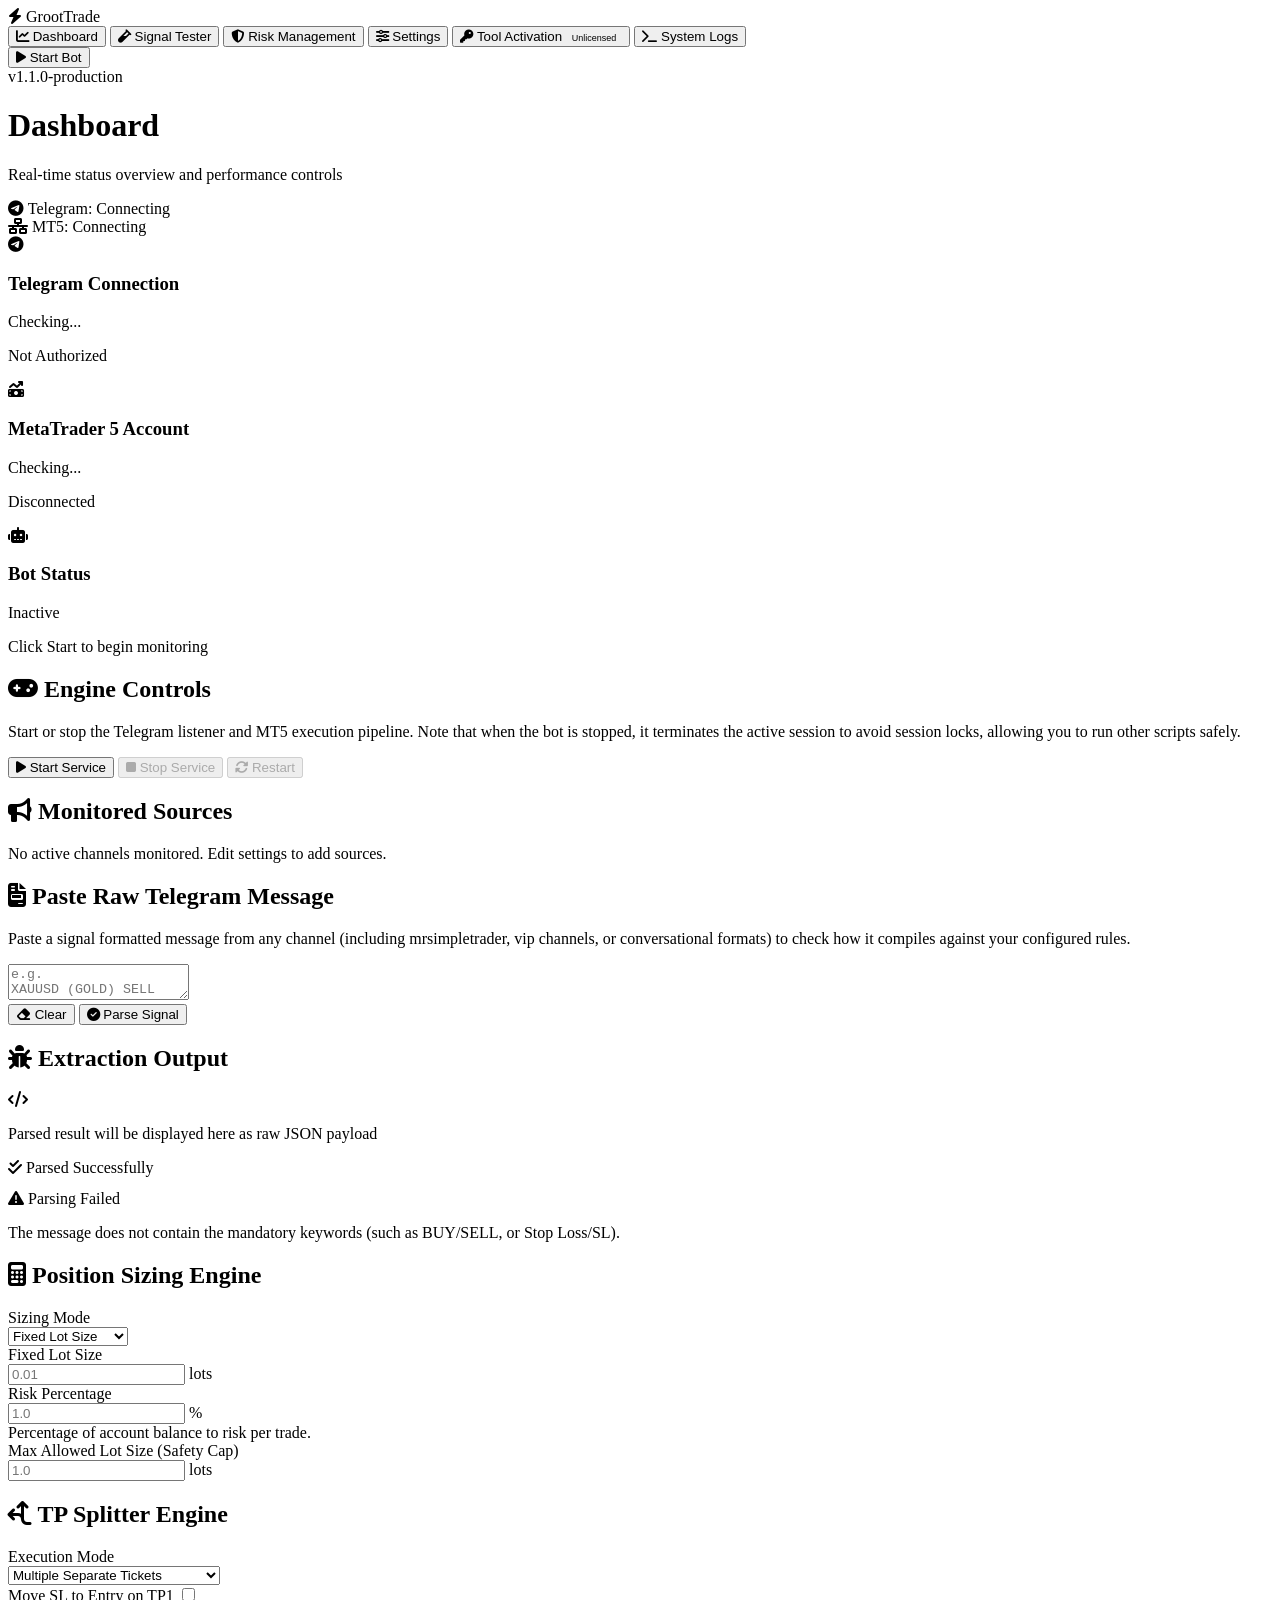
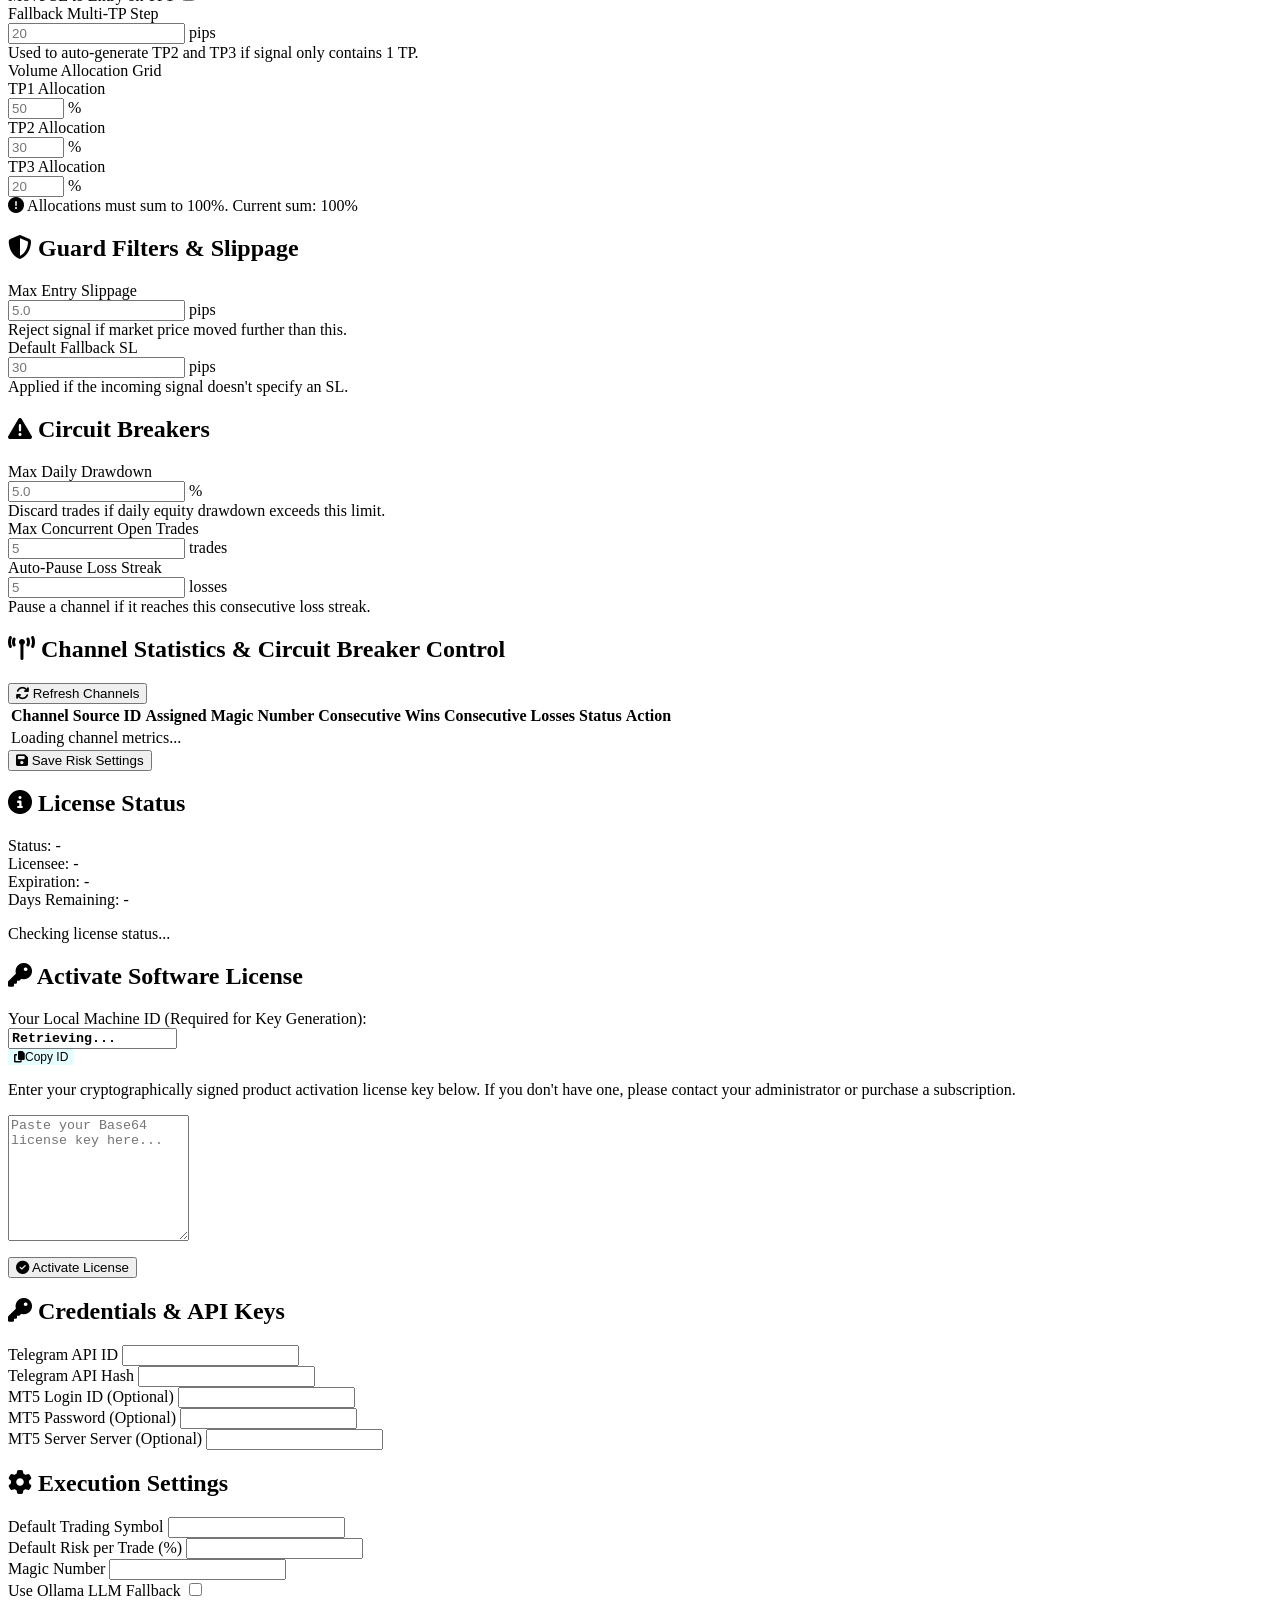
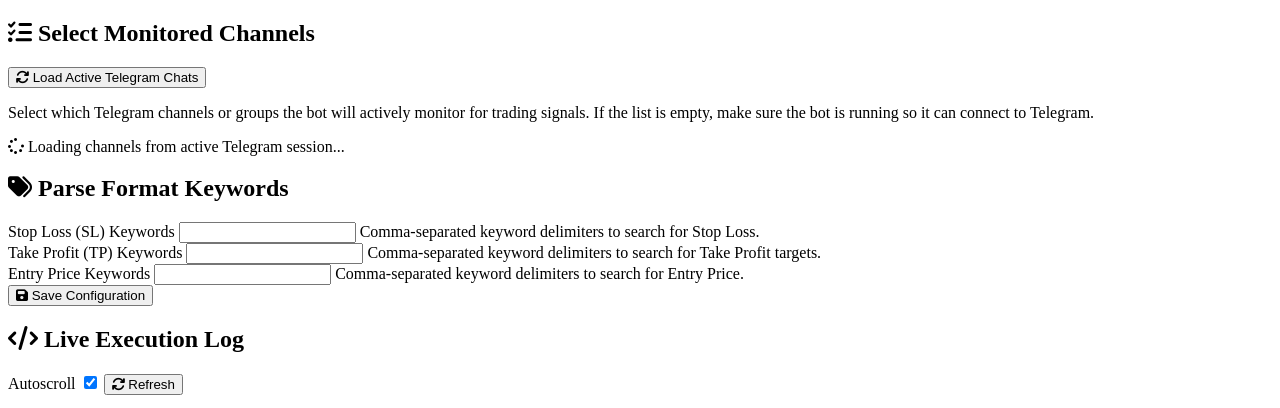
==== commit 281b75f8: "feat: Complete secure hardware-bound licensing system - Machine ID fingerprinting (WMIC + MAC fallba" ====
--- a/TradingStrategies/telegram_to_mt5_bot/static/index.html
+++ b/TradingStrategies/telegram_to_mt5_bot/static/index.html
@@ -445,6 +445,15 @@
                                 <h2><i class="fa-solid fa-key"></i> Activate Software License</h2>
                             </div>
                             <div class="card-body flex-column">
+                                <div class="form-group" style="margin-bottom: 16px;">
+                                    <label>Your Local Machine ID (Required for Key Generation):</label>
+                                    <div class="input-group">
+                                        <input type="text" id="machine-id-display" readonly style="font-family: monospace; font-weight: bold; color: var(--color-primary);" value="Retrieving...">
+                                        <button type="button" id="copy-machine-id-btn" class="input-group-suffix btn" style="border: none; background: rgba(0, 242, 254, 0.1); cursor: pointer; color: var(--color-primary); font-size: 12px; height: 100%; display: flex; align-items: center; justify-content: center;">
+                                            <i class="fa-solid fa-copy"></i> Copy ID
+                                        </button>
+                                    </div>
+                                </div>
                                 <p class="helper-text">Enter your cryptographically signed product activation license key below. If you don't have one, please contact your administrator or purchase a subscription.</p>
                                 <textarea id="license-key-input" placeholder="Paste your Base64 license key here..." style="height: 120px; font-family: monospace; margin-bottom: 12px;"></textarea>
                                 <div class="card-footer-actions" style="margin-top: 0;">
